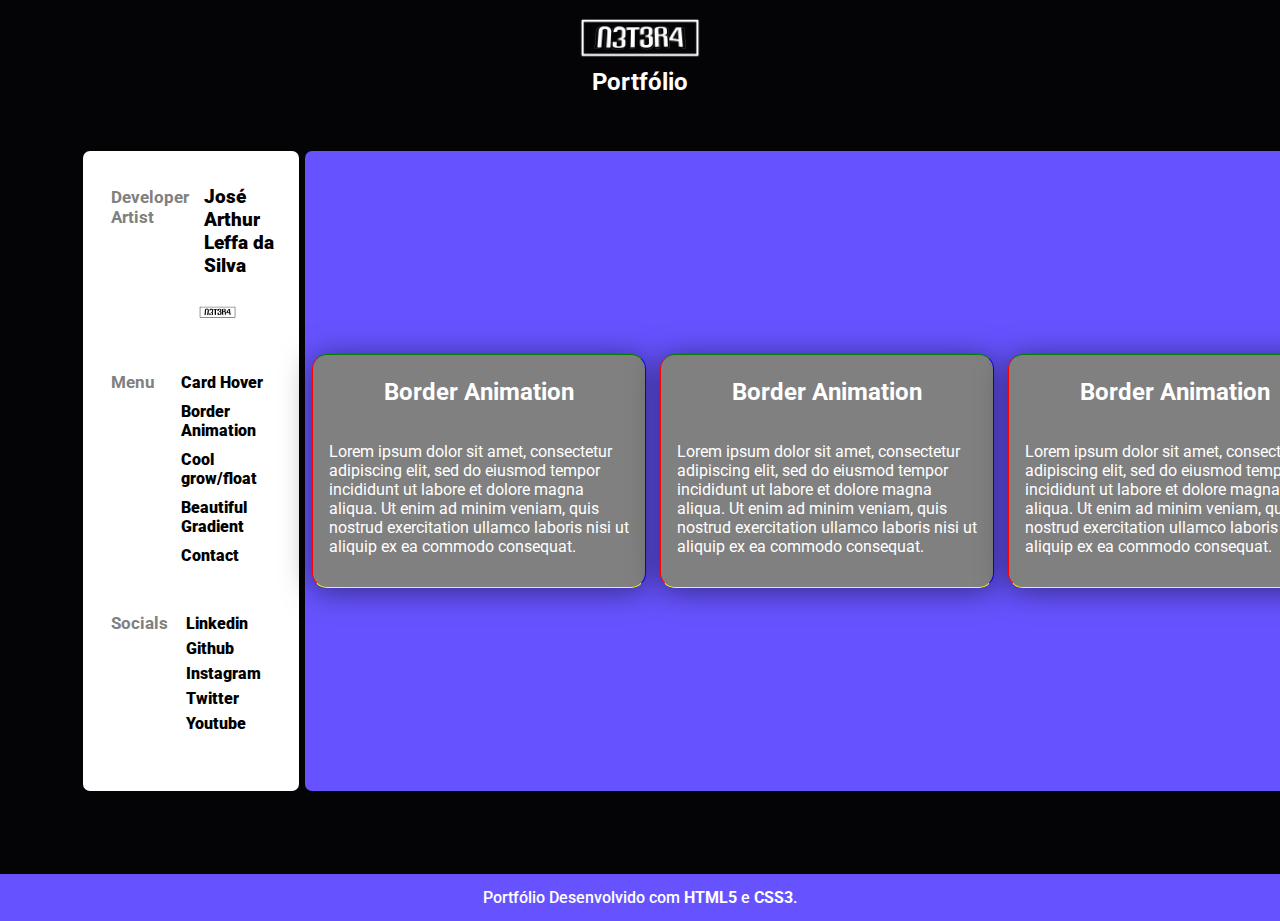
==== border.html @ af243127 "Initial commit" ====
<!DOCTYPE html>
<html>

<head>
  <meta charset="utf-8">
  <meta name="viewport" content="width=device-width">
  <title>Portfólio</title>
  <link href="style.css" rel="stylesheet" type="text/css" />
  <link rel="icon" type="image/x-icon" href="favicon.png">
</head>

<body>

  <div class='logo-div'>
    <img src='logo.png' class='logo-top'>
    <h2>Portfólio</h2>
  </div>

  <!--  Quadro Principal  -->
  <div class='frame'>

    <!-- Menu -->
    <div class='side-menu'>

      <!-- Opção Menu de Identificação -->
      <div class='menu-item'>

        <!-- Título do item -->
        <div class='menu-item-title'>
          <h5>Developer Artist</h5>
        </div>

        <!-- Links -->
        <div class='menu-item-nav' id='name' id='name'>
          <p>José Arthur Leffa da Silva</p>
          <a href='https://open.spotify.com/artist/4T1YemQzUOYXRFoQW3nEl6' target="_blank"><img src='logo_black.png'
              class='logo'></a>
        </div>

      </div>

      <!-- Opção Menu de Artes CSS -->
      <div class='menu-item'>

        <!-- Título do item -->
        <div class='menu-item-title'>
          <h5>Menu</h5>
        </div>

        <!-- Links -->
        <div class='menu-item-nav'>
          <a href='/index.html'>Card Hover</a>
          <a href='/border.html'>Border Animation</a>
          <a href='/grow.html'>Cool grow/float</a>
          <a href='/gradient.html'>Beautiful Gradient</a>
          <a href='/thank.html'>Contact</a>
        </div>

      </div>

      <!-- Menu Social -->
      <div class='menu-item'>

        <!-- Título do item -->
        <div class='menu-item-title'>
          <h5>Socials</h5>
        </div>

        <!-- Links -->
        <div class='menu-item-nav'>
          <ul>
            <li>
              <a href='https://www.linkedin.com/in/jos%C3%A9-arthur-leffa/' target="_blank">Linkedin</a>
            </li>
            <li>
              <a href='https://github.com/n3t3r4' target="_blank">Github</a>
            </li>
            <li>
              <a href='https://www.instagram.com/n3t3r4' target="_blank">Instagram</a>
            </li>
            <li>
              <a href='https://twitter.com/n3t3r4' target="_blank">Twitter</a>
            </li>
            <li>
              <a href='https://www.youtube.com/channel/UCCMzMfdz08-WOwqhCOuwPaA' target="_blank">Youtube</a>
            </li>
          </ul>
        </div>

      </div>

    </div>

    <!-- Quadro de pintura -->
    <div class='page'>

      <div class='container'>

        <!-- Border Animation -->

        <article class='border-animation'>
          <h2>Border Animation</h2>

          <p>Lorem ipsum dolor sit amet, consectetur adipiscing elit, sed do eiusmod tempor incididunt ut labore et
            dolore magna aliqua. Ut enim ad minim veniam, quis nostrud exercitation ullamco laboris nisi ut aliquip
            ex ea commodo consequat.</p>

          <span class='border-animation-top'></span>
          <span class='border-animation-right'></span>
          <span class='border-animation-bottom'></span>
          <span class='border-animation-left'></span>

        </article>

        <article class='border-animation'>
          <h2>Border Animation</h2>

          <p>Lorem ipsum dolor sit amet, consectetur adipiscing elit, sed do eiusmod tempor incididunt ut labore et
            dolore magna aliqua. Ut enim ad minim veniam, quis nostrud exercitation ullamco laboris nisi ut aliquip
            ex ea commodo consequat.</p>

          <span class='border-animation-top'></span>
          <span class='border-animation-right'></span>
          <span class='border-animation-bottom'></span>
          <span class='border-animation-left'></span>

        </article>

        <article class='border-animation'>
          <h2>Border Animation</h2>

          <p>Lorem ipsum dolor sit amet, consectetur adipiscing elit, sed do eiusmod tempor incididunt ut labore et
            dolore magna aliqua. Ut enim ad minim veniam, quis nostrud exercitation ullamco laboris nisi ut aliquip
            ex ea commodo consequat.</p>

          <span class='border-animation-top'></span>
          <span class='border-animation-right'></span>
          <span class='border-animation-bottom'></span>
          <span class='border-animation-left'></span>

        </article>

      </div>

    </div>
  </div>

  <footer>
    <span>Portfólio Desenvolvido com <b>HTML5</b> e <b>CSS3</b>.</span>
  </footer>


</body>

</html>
---- style.css ----
@import url('https://fonts.googleapis.com/css2?family=Itim&family=Roboto+Slab:wght@200;400&family=Roboto:ital,wght@0,100;1,100&display=swap');

body {
  margin: 0;
  background-color: #040305;
  font-family: 'Roboto', sans-serif;
}

.logo-div {
  display: flex;
  flex-direction: column;
  align-items: center;
  justify-content: center;
}

h2{
  color: white;
  margin-top: 7px;
}

.logo-top {
  width: 10%;
  padding-top: 14px;
}

.logo {
  width: 50%;
  margin-left: -11px;
}

.frame {
  display: flex;
  margin: 2rem 5rem 5rem 5rem;
}

.side-menu {
  display: flex;
  flex-direction: column;
  flex: 1;
  background-color: white;
  border-radius: 7px;
  width: 30rem;
  height: 40rem;
  margin: 3px;
}

.menu-item {
  display: flex;
  align-items: baseline;
  padding: 7px;
  justify-content: flex-start;
}

.menu-item-title {
  display: flex;
  justify-content: start;
  width: 23%;
  padding-left: 21px;
  color: grey;
  font-weight: 900;
  font-size: 1.3rem;
}

#name {
  padding-left: 47px;
  font-size: 1.2rem;
}

.menu-item-nav {
  display: flex;
  flex-direction: column;
  justify-content: start;
  padding-left: 21px;
  font-weight: 900;
}

.menu-item-nav > a {
  text-decoration: none;
  color: black;
  padding: 5px;
}

ul {
  list-style: none;
  padding: 5px;
}

li > a {
  text-decoration: none;
  color: black;
}

li {
  padding: 3px;
}

.page {
  display: flex;
  flex: 2;
  border-radius: 7px;
  width: 100%;
  background-color: #6653FF;
  margin: 3px;
}

/* Card Hover Grow */

.container {
  display: flex;
  align-items: center;
  justify-content: space-evenly;
  width: 100%;
  height: 100%;
}

.card {
  cursor: pointer;
  position: relative;
  padding: 14px;
}

.container .card .face{
    width: 300px;
    height: 200px;
    transition: 0.5s;
}

.container .card .face.close{
    position: relative;
    background: white;
    display: flex;
    justify-content: center;
    align-items: center;
    z-index: 1;
    transform: translateY(100px);
}

.container .card:hover .face.close{
    background: grey;
    transform: translateY(0);
}

.container .card .face.close .content{
    opacity: 0.2;
    transition: 0.5s;
}

.container .card:hover .face.close .content{
    opacity: 1;
}

.container .card .face.close .content img{
    max-width: 100px;
}

.container .card .face.close .content h3{
    margin: 10px 0 0;
    padding: 0;
    color: #fff;
    text-align: center;
    font-size: 1.5em;
}

.container .card .face.open{
    position: relative;
    background: #fff;
    display: flex;
    justify-content: center;
    align-items: center;
    padding: 20px;
    box-sizing: border-box;
    box-shadow: 0 15px 50px rgba(0, 0, 0, 0.5);
    transform: translateY(-100px);
}

.container .card:hover .face.open{
    transform: translateY(0);
}

.container .card .face.open .content p{
    margin: 0;
    padding: 0;
}

.container .card .face.open .content a{
    margin: 15px 0 0;
    display:  inline-block;
    text-decoration: none;
    font-weight: 900;
    color: #333;
    padding: 5px;
    border: 1px solid #333;
}

.container .card .face.open .content a:hover{
    background: #333;
    color: #fff;
}

.content {
  padding: 7px;
}

/* Border Animation */

.border-animation {
  position: relative;
  width: 300px;
  height: 200px;
  background-color: grey;
  color: white;
  border-top: 1px solid green;
  border-right: 1px solid blue;
  border-bottom: 1px solid yellow;
  border-left: 1px solid red;
  display: flex;
  flex-direction: column;
  justify-content: space-around;
  align-items: center;
  padding: 1rem;
  margin: 7px;
  border-radius: 15px;
  box-shadow: 0px 3px 30px 0px rgba(0, 0, 0, 0.5); 
  overflow: hidden;
}

.border-animation > span {
  position: absolute;
}

.border-animation-top {
  top: 0;
  left: 0;
  width: 0;
  height: 5px;
  background: linear-gradient( 90deg, transparent 50%, rgba(0, 255, 0, 0.5), green);
}

.border-animation-right {
  top: 0;
  right: 0;
  width: 5px;
  height: 0;
  background: linear-gradient( 90deg, transparent 50%, rgba(0, 0, 255, 0.5), blue);
}

.border-animation-bottom {
  right: 0;
  bottom: 0;
  height: 5px;
  background: linear-gradient( 90deg, transparent 50%, rgba(255, 255, 0, 0.5), yellow);
}

.border-animation-left {
  left: 0;
  bottom: 0;
  width: 5px;
  height: 0;
  background: linear-gradient( 90deg, transparent 50%, rgba(255, 0, 0, 0.5), red);
}

/* Animate Top and Bottom Border */

.border-animation-top {
  animation: animateTop 3s ease-in-out infinite;
}

.border-animation-bottom {
  animation: animateBottom 3s ease-in-out infinite;
}

@keyframes animateTop {
  25% {
    width: 100%;
    opacity: 1;
  }

  30%,
  100% {
    opacity: 0;
  }
}

@keyframes animateBottom {
  0%,
  50% {
    opacity: 0;
    width: 0;
  }

  75% {
    opacity: 1;
    width: 100%;
  }
  
  76%,
  100% {
    opacity: 0;
  }
}

/* Animate Right and Left Border */

.border-animation-right {
  animation: animateRight 3s ease-in-out infinite;
}

.border-animation-left {
  animation: animateLeft 3s ease-in-out infinite;
}

@keyframes animateLeft {
  0%,
  75% {
    opacity: 0;
    bottom: 0;
    height: 0;
  }

  100% {
    opacity: 1;
    height: 100%;
  }
}

@keyframes animateRight {
  0%,
  25% {
    opacity: 0;
    height: 0;
  }

  50% {
    opacity: 1;
    height: 100%;
  }
  
  55%,
  100% {
    height:100%;
    opacity: 0;
  }
}

/* Cool Grow/Float */

.grow-float {
  display: flex;
}

.grow {
  background-color: white;
  width: 10rem;
  height: 10rem;
  margin: 2rem;
  border-radius: 20px;
  text-align: center;
  color: #6653FF;
  transition: all ease 0.2s;
  box-shadow: 0px 5px 10px 0px rgba(0, 0, 0, 0.5);
}

.grow:hover {
  transform: scale(1.1);
  box-shadow: 0px 10px 20px 2px rgba(0, 0, 0, 0.25);
}

.float {
  background-color: white;
  width: 10rem;
  height: 10rem;
  margin: 2rem;
  border-radius: 20px;
  text-align: center;
  color: #6653FF;
  transition: all ease 0.2s;
  box-shadow: 0px 5px 10px 0px rgba(0, 0, 0, 0.5);
}

.float:hover {
  transform: translateY(-5px);
  box-shadow: 0px 10px 20px 2px rgba(0, 0, 0, 0.25);
}

/* Beautiful Gradient */

.gradient {
  background: radial-gradient(ellipse 50% 400px, whitesmoke, #80FFDB 50%, #5390D9 80%);
  width: 80%;
  height: 80%;
  border-radius: 20px;
  box-shadow: 0px 5px 10px 0px rgba(0, 0, 0, 0.5); 
}

/* Thank You */ 

.thank-you {
  border-radius: 20px;
  border: 1px solid white;
  box-shadow: 0px 5px 10px 0px rgba(0, 0, 0, 0.5); 
  display: flex;
  flex-direction: column;
  align-items: center;
  background-color: #5390D9;
  color: white;
  width: 60%;
  text-align: center;
  font-size: 1.2rem;
  padding: 20px;
}

/* Form */

form {
  width: 24rem;
}

.form {
  display: flex;
}

form > div {
  padding: 7px 0px;
}

input {
  padding: 7px;
  border-radius: 7px;
  border: 1px solid white;
  width: 100%;
  font-family: 'Roboto', sans-serif;
  font-weight: 800;
}

input:focus {
  outline: none;
}

textarea {
  resize: none;
  padding: 7px;
  border-radius: 7px;
  width: 100%;
  height: 80px;
  border: 1px solid white;
  font-family: 'Roboto', sans-serif;
  font-weight: 800;
}

textarea:focus {
  outline: none;
}

.submit {
  display: flex;
  flex-direction: column;
  align-items: center;
  justify-content: center;
  width: 35%;
  margin: auto;
  font-family: 'Roboto', sans-serif;
}

/* Footer */

footer {
  background-color: #6653FF;
  color: white;
  font-weight: 500;
  display: flex;
  justify-content: center;
  padding: 14px;
  margin-bottom: -2px;
}

/* Responsive CSS */

@media screen and (max-width: 1124px){
  h5 {
    font-size: 12px;
  }
  
  .logo-top {
    width: 25%;
  }

  .frame {
    flex-direction: column;
    margin: 2rem 5rem 5rem 2rem;
  }

  .side-menu {
    display: flex;
    flex: auto;
    flex-direction: column;
    width: 116%;
    height: 34rem;
  }

  .page {
    width: 110%;
    padding: 25px 10px;
  }

  .container {
    flex-direction: column;
  }

  .grow-float {
    flex-direction: column;
  }

  .gradient {
    width: 300px;
    height: 250px;
    margin: 14px;
  }

  form {
    width: 12rem;
  }

  .thank-you {
    width: 85%;
  }
}
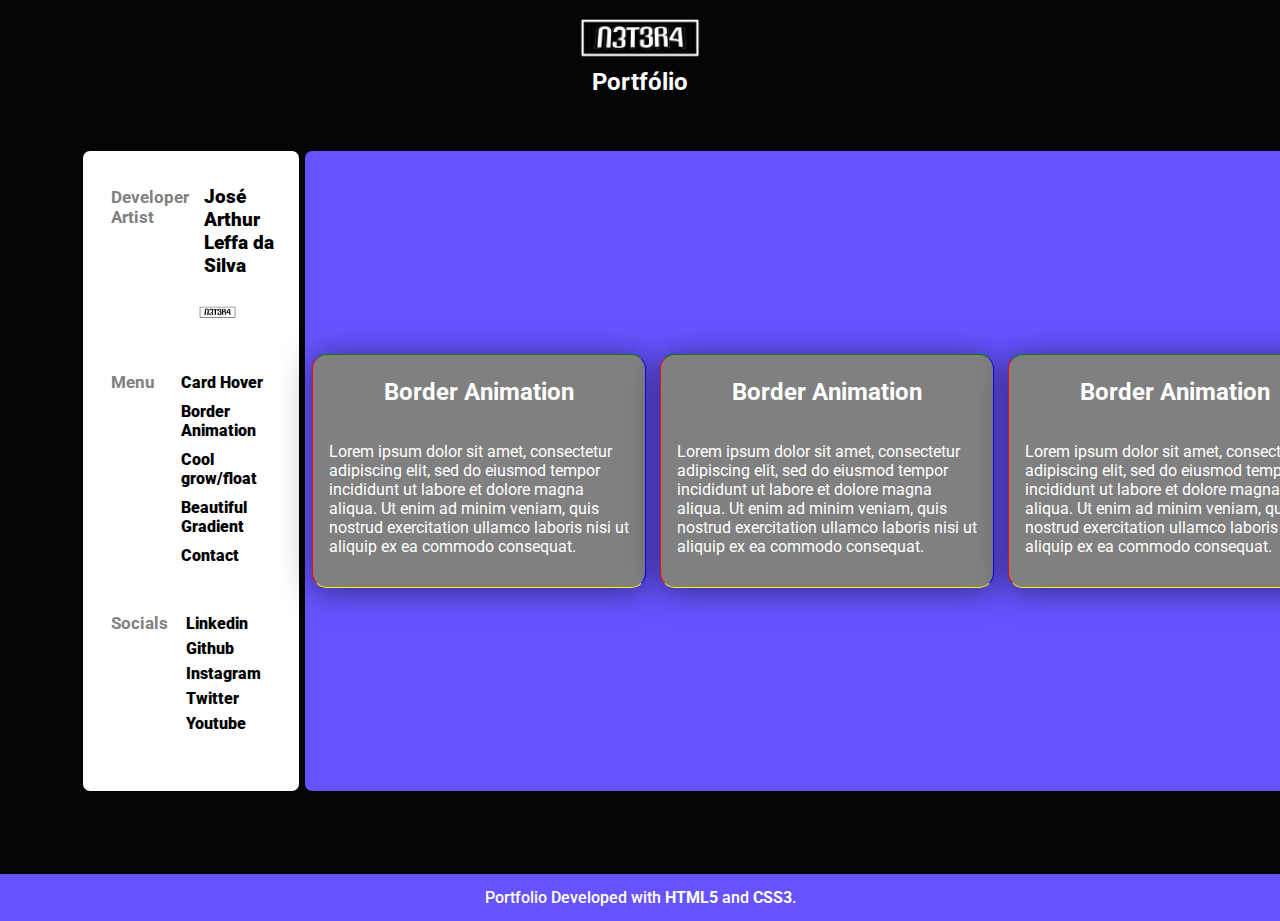
==== commit 3691727f: "footer text" ====
--- a/border.html
+++ b/border.html
@@ -50,10 +50,10 @@
         <!-- Links -->
         <div class='menu-item-nav'>
           <a href='/index.html'>Card Hover</a>
-          <a href='/border.html'>Border Animation</a>
-          <a href='/grow.html'>Cool grow/float</a>
-          <a href='/gradient.html'>Beautiful Gradient</a>
-          <a href='/thank.html'>Contact</a>
+          <a href='/portfolio-html-css-only/border.html'>Border Animation</a>
+          <a href='/portfolio-html-css-only/grow.html'>Cool grow/float</a>
+          <a href='/portfolio-html-css-only/gradient.html'>Beautiful Gradient</a>
+          <a href='/portfolio-html-css-only/thank.html'>Contact</a>
         </div>
 
       </div>
@@ -146,7 +146,7 @@
   </div>
 
   <footer>
-    <span>Portfólio Desenvolvido com <b>HTML5</b> e <b>CSS3</b>.</span>
+    <span>Portfolio Developed with <b>HTML5</b> and <b>CSS3</b>.</span>
   </footer>
 
 
